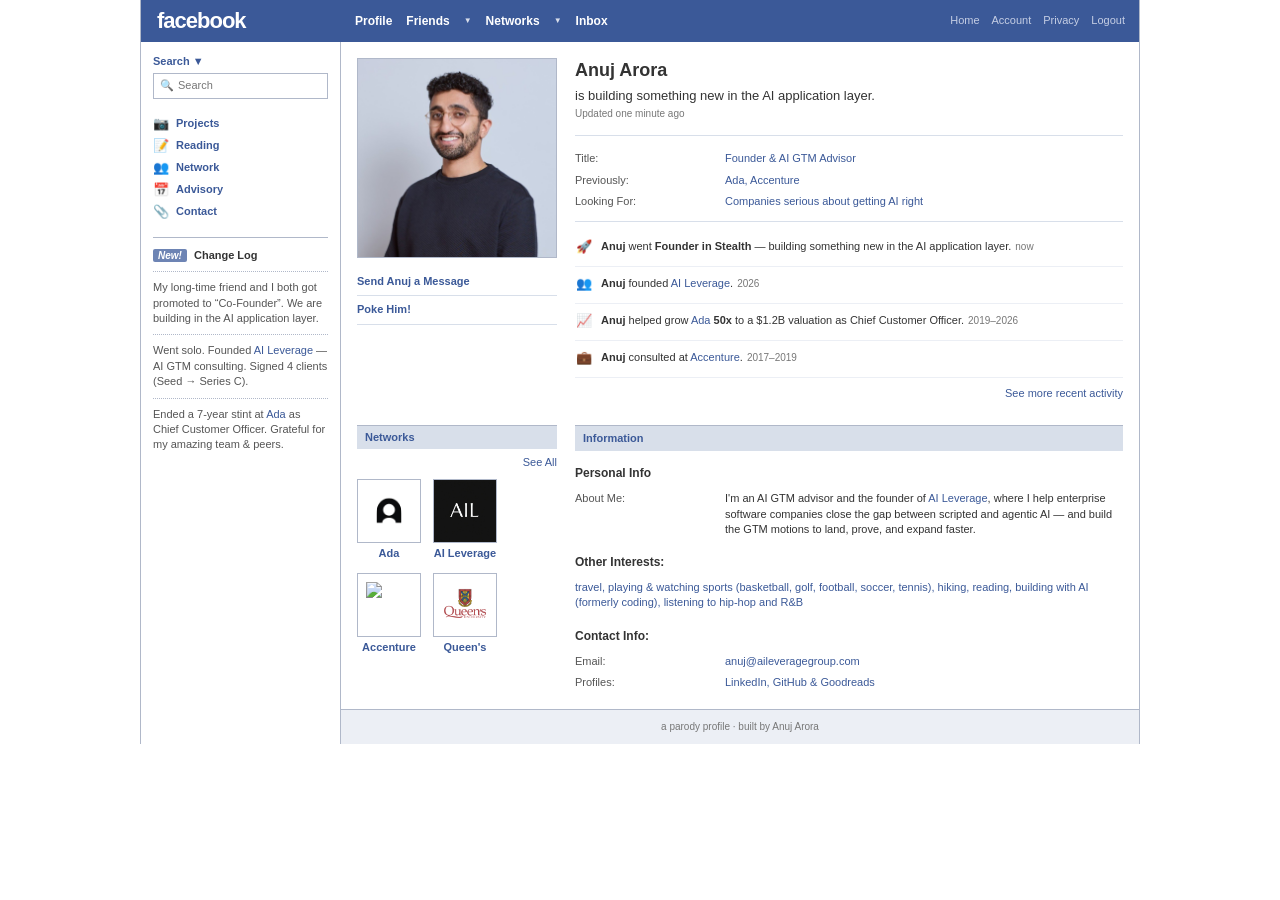
==== index.html @ 3909abc0 "Other Interests: add travel, reorder" ====
<!DOCTYPE html>
<html lang="en">
<head>
  <meta charset="UTF-8" />
  <meta name="viewport" content="width=device-width, initial-scale=1.0" />
  <title>Anuj Arora | facebook</title>
  <meta name="description" content="AI GTM advisor and founder of AI Leverage. Former Chief Customer Officer at Ada. (Now in glorious 2007 vision.)" />
  <meta name="author" content="Anuj Arora" />

  <meta property="og:title" content="Anuj Arora" />
  <meta property="og:description" content="AI GTM advisor and founder of AI Leverage. Former Chief Customer Officer at Ada." />
  <meta property="og:image" content="https://anujarora8.github.io/headshot.jpg" />
  <meta property="og:url" content="https://anujarora8.github.io/" />
  <meta property="og:type" content="website" />
  <meta name="twitter:card" content="summary" />
  <meta name="twitter:title" content="Anuj Arora" />
  <meta name="twitter:description" content="AI GTM advisor and founder of AI Leverage. Former Chief Customer Officer at Ada." />
  <meta name="twitter:image" content="https://anujarora8.github.io/headshot.jpg" />

  <style>
    :root {
      --fb-blue: #3b5998;
      --fb-blue-dark: #2f477a;
      --fb-link: #3b5998;
      --fb-light: #d8dfea;
      --fb-lighter: #eceff5;
      --fb-border: #b0b8c9;
      --fb-text: #333;
      --fb-gray: #777;
    }

    * { box-sizing: border-box; }

    body {
      margin: 0;
      background: #fff;
      color: var(--fb-text);
      font-family: 'Lucida Grande', Tahoma, Verdana, Arial, sans-serif;
      font-size: 11px;
      line-height: 1.4;
    }

    a { color: var(--fb-link); text-decoration: none; }
    a:hover { text-decoration: underline; }

    .page { max-width: 1000px; margin: 0 auto; border-left: 1px solid var(--fb-border); border-right: 1px solid var(--fb-border); }

    /* ---------- Top bar ---------- */
    .topbar {
      background: var(--fb-blue);
      display: flex;
      align-items: stretch;
      height: 42px;
    }
    .logo {
      background: var(--fb-blue);
      color: #fff;
      font-family: 'Lucida Grande', Tahoma, sans-serif;
      font-weight: bold;
      font-size: 22px;
      letter-spacing: -1px;
      padding: 0 16px;
      display: flex;
      align-items: center;
      width: 200px;
    }
    .nav {
      flex: 1;
      display: flex;
      align-items: center;
      gap: 14px;
      padding: 0 14px;
      color: #fff;
      font-size: 12px;
    }
    .nav span { cursor: default; user-select: none; }
    .nav .primary { font-weight: bold; }
    .nav .caret { font-size: 8px; opacity: 0.8; }
    .nav .right {
      margin-left: auto;
      display: flex;
      gap: 12px;
      font-size: 11px;
      color: #c5cee4;
    }
    .nav .right a { color: #c5cee4; }

    /* ---------- Layout ---------- */
    .layout { display: flex; }
    .sidebar { width: 200px; flex: 0 0 200px; padding: 12px; border-right: 1px solid var(--fb-border); }
    .main { flex: 1; background: #fff; }

    /* ---------- Sidebar ---------- */
    .search label { font-weight: bold; color: var(--fb-blue); display: block; margin-bottom: 4px; }
    .search .box {
      border: 1px solid var(--fb-border);
      background: #fff;
      padding: 4px 6px;
      display: flex;
      align-items: center;
      gap: 4px;
      color: var(--fb-gray);
    }
    .search .box span { color: #aaa; }

    .navlist { list-style: none; margin: 14px 0; padding: 0; }
    .navlist li { display: flex; align-items: center; gap: 7px; padding: 3px 0; color: var(--fb-link); font-weight: bold; }
    .navlist .ico {
      width: 16px; height: 16px;
      display: inline-flex; align-items: center; justify-content: center;
      font-size: 13px; flex: 0 0 16px;
    }
    .navlist a { font-weight: bold; }

    .changelog { border-top: 1px solid var(--fb-border); padding-top: 10px; margin-top: 12px; color: #555; }
    .changelog .tag {
      background: #6d84b4; color: #fff; font-weight: bold; font-style: italic;
      padding: 1px 5px; border-radius: 2px; font-size: 10px; margin-right: 4px;
    }
    .changelog strong { color: #333; }
    .changelog .cl-item { border-top: 1px dotted var(--fb-border); padding-top: 8px; margin-top: 8px; }
    .changelog .cl-item p { margin: 0; }

    .ad {
      margin-top: 16px;
      border: 1px solid var(--fb-border);
      text-align: center;
      background: linear-gradient(#5a5a5a, #2c2c2c);
      color: #fff;
      padding: 22px 10px 16px;
    }
    .ad .kicker { font-size: 9px; color: #bbb; letter-spacing: 1px; text-transform: uppercase; }
    .ad .mark { font-size: 26px; font-weight: bold; letter-spacing: 1px; margin: 18px 0 6px; }
    .ad .mark em { color: #f7b500; font-style: normal; }
    .ad .sub { font-size: 10px; color: #cfcfcf; }

    /* ---------- Main / profile head ---------- */
    .profile-top { display: flex; gap: 18px; padding: 16px; }
    .photo {
      width: 200px; flex: 0 0 200px;
    }
    .photo img { width: 100%; display: block; border: 1px solid var(--fb-border); }
    .photo .actions { margin-top: 10px; }
    .photo .actions a { display: block; padding: 6px 0; border-bottom: 1px solid var(--fb-light); font-weight: bold; }

    .id { flex: 1; }
    .id h1 { font-size: 18px; font-weight: bold; color: #333; margin: 0 0 4px; }
    .id .status { font-size: 13px; color: #333; margin-bottom: 2px; }
    .id .updated { font-size: 10px; color: var(--fb-gray); margin-bottom: 14px; }

    .info-table { border-top: 1px solid var(--fb-light); padding-top: 12px; }
    .info-table .row { display: flex; padding: 3px 0; }
    .info-table .k { width: 150px; flex: 0 0 150px; color: #555; }
    .info-table .v { color: var(--fb-link); }

    /* ---------- Mini feed ---------- */
    .feed { padding: 8px 0 0; margin-top: 8px; border-top: 1px solid var(--fb-light); }
    .feed .item {
      display: flex; align-items: flex-start; gap: 8px;
      padding: 9px 0; border-bottom: 1px solid var(--fb-lighter);
    }
    .feed .fico {
      width: 18px; height: 18px; flex: 0 0 18px;
      display: inline-flex; align-items: center; justify-content: center; font-size: 13px;
    }
    .feed .txt { flex: 1; }
    .feed .time { color: var(--fb-gray); font-size: 10px; margin-left: 4px; }
    .feed .x { color: #ccc; font-size: 12px; }
    .feed .more { text-align: right; padding: 8px 0; }

    /* ---------- Mutual friends ---------- */
    .mutual { margin-top: 0; }
    .panel-head {
      background: var(--fb-light); color: var(--fb-blue); font-weight: bold;
      padding: 4px 8px; border-top: 1px solid var(--fb-border);
      display: flex; justify-content: space-between; align-items: center;
    }
    .mutual .sub { padding: 6px 0 8px; color: #555; display: flex; justify-content: space-between; }
    .friends-grid { display: flex; flex-wrap: wrap; gap: 12px; padding-bottom: 8px; max-width: 140px; }
    .friend { text-align: center; width: 64px; }
    .friend .thumb {
      width: 64px; height: 64px;
      display: flex; align-items: center; justify-content: center;
      font-weight: bold; color: #fff; font-size: 20px; overflow: hidden;
    }
    .friend .thumb img { width: 100%; height: 100%; display: block; }
    .friend .thumb img.contain { object-fit: contain; padding: 8px; box-sizing: border-box; background: #fff; }
    .friend .thumb img.cover { object-fit: cover; }
    .friend .name { color: var(--fb-link); font-weight: bold; margin-top: 3px; }

    /* ---------- Information block ---------- */
    .information { padding: 14px 16px 24px; }
    .information .block-title {
      background: var(--fb-light); color: var(--fb-blue); font-weight: bold;
      padding: 5px 8px; border-top: 1px solid var(--fb-border); margin-bottom: 12px;
    }
    .information h3 { font-size: 12px; color: #333; margin: 14px 0 6px; }
    .information .row { display: flex; padding: 3px 0; }
    .information .k { width: 150px; flex: 0 0 150px; color: #555; }
    .information .v { color: var(--fb-link); }
    .information .v.text { color: #333; }

    .footer {
      border-top: 1px solid var(--fb-border); background: var(--fb-lighter);
      padding: 10px 16px; color: var(--fb-gray); font-size: 10px; text-align: center;
    }

    .right-col { border-left: 1px solid var(--fb-light); }
    .main-cols { display: flex; }
    .col-left { flex: 1; min-width: 0; }
    .col-info { width: 100%; }

    @media (max-width: 760px) {
      .sidebar { display: none; }
      .profile-top { flex-direction: column; }
      .photo { width: 100%; flex: 0 0 auto; max-width: 240px; }
      .info-table .k, .information .k { width: 120px; flex-basis: 120px; }
    }
  </style>
</head>
<body>
  <div class="page">

    <!-- ===== Top bar ===== -->
    <div class="topbar">
      <div class="logo">facebook</div>
      <div class="nav">
        <span class="primary">Profile</span>
        <span class="primary">Friends</span><span class="caret">&#9660;</span>
        <span class="primary">Networks</span><span class="caret">&#9660;</span>
        <span class="primary">Inbox</span>
        <span class="right">
          <span>Home</span>
          <span>Account</span>
          <span>Privacy</span>
          <span>Logout</span>
        </span>
      </div>
    </div>

    <!-- ===== Layout ===== -->
    <div class="layout">

      <!-- ----- Sidebar ----- -->
      <div class="sidebar">
        <div class="search">
          <label>Search &#9660;</label>
          <div class="box"><span>&#128269;</span> Search</div>
        </div>

        <ul class="navlist">
          <li><span class="ico">&#128247;</span><a href="https://github.com/anujarora8" target="_blank" rel="noopener">Projects</a></li>
          <li><span class="ico">&#128221;</span><a href="https://goodreads.com/anujarora" target="_blank" rel="noopener">Reading</a></li>
          <li><span class="ico">&#128101;</span><a href="https://linkedin.com/in/anujarora95" target="_blank" rel="noopener">Network</a></li>
          <li><span class="ico">&#128197;</span><a href="https://aileverage.dev" target="_blank" rel="noopener">Advisory</a></li>
          <li><span class="ico">&#128206;</span><a href="mailto:anuj@aileveragegroup.com">Contact</a></li>
        </ul>

        <div class="changelog">
          <span class="tag">New!</span> <strong>Change Log</strong>
          <div class="cl-item"><p>My long-time friend and I both got promoted to &ldquo;Co-Founder&rdquo;. We are building in the AI application layer.</p></div>
          <div class="cl-item"><p>Went solo. Founded <a href="https://aileverage.dev" target="_blank" rel="noopener">AI Leverage</a> &mdash; AI GTM consulting. Signed 4 clients (Seed &rarr; Series C).</p></div>
          <div class="cl-item"><p>Ended a 7-year stint at <a href="https://ada.cx" target="_blank" rel="noopener">Ada</a> as Chief Customer Officer. Grateful for my amazing team &amp; peers.</p></div>
        </div>
      </div>

      <!-- ----- Main ----- -->
      <div class="main">

        <div class="profile-top">
          <div class="photo">
            <img src="https://anujarora8.github.io/headshot.jpg" alt="Anuj Arora" />
            <div class="actions">
              <a href="mailto:anuj@aileveragegroup.com">Send Anuj a Message</a>
              <a href="mailto:anuj@aileveragegroup.com?subject=You've%20been%20POKED&body=You've%20been%20POKED">Poke Him!</a>
            </div>
          </div>

          <div class="id">
            <h1>Anuj Arora</h1>
            <div class="status">is building something new in the AI application layer.</div>
            <div class="updated">Updated one minute ago</div>

            <div class="info-table">
              <div class="row"><div class="k">Title:</div><div class="v">Founder &amp; AI GTM Advisor</div></div>
              <div class="row"><div class="k">Previously:</div><div class="v"><a href="https://ada.cx" target="_blank" rel="noopener">Ada</a>, <a href="https://www.accenture.com/" target="_blank" rel="noopener">Accenture</a></div></div>
              <div class="row"><div class="k">Looking For:</div><div class="v">Companies serious about getting AI right</div></div>
            </div>

            <!-- ----- Mini feed ----- -->
            <div class="feed">
              <div class="item">
                <span class="fico">&#128640;</span>
                <div class="txt"><strong>Anuj</strong> went <strong>Founder in Stealth</strong> &mdash; building something new in the AI application layer.<span class="time">now</span></div>
              </div>
              <div class="item">
                <span class="fico">&#128101;</span>
                <div class="txt"><strong>Anuj</strong> founded <a href="https://aileverage.dev" target="_blank" rel="noopener">AI Leverage</a>.<span class="time">2026</span></div>
              </div>
              <div class="item">
                <span class="fico">&#128200;</span>
                <div class="txt"><strong>Anuj</strong> helped grow <a href="https://ada.cx" target="_blank" rel="noopener">Ada</a> <strong>50x</strong> to a $1.2B valuation as Chief Customer Officer.<span class="time">2019&ndash;2026</span></div>
              </div>
              <div class="item">
                <span class="fico">&#128188;</span>
                <div class="txt"><strong>Anuj</strong> consulted at <a href="https://www.accenture.com/" target="_blank" rel="noopener">Accenture</a>.<span class="time">2017&ndash;2019</span></div>
              </div>
              <div class="more"><a href="https://linkedin.com/in/anujarora95" target="_blank" rel="noopener">See more recent activity</a></div>
            </div>
          </div>
        </div>

        <!-- ----- Mutual friends ----- -->
        <div class="profile-top" style="padding-top:0;">
          <div class="photo mutual">
            <div class="panel-head"><span>Networks</span></div>
            <div class="sub"><span></span><a href="https://linkedin.com/in/anujarora95" target="_blank" rel="noopener">See All</a></div>
            <div class="friends-grid">
              <div class="friend"><div class="thumb"><img class="contain" src="ada.png" alt="Ada" /></div><div class="name">Ada</div></div>
              <div class="friend"><div class="thumb"><img class="cover" src="ail.png" alt="AI Leverage" /></div><div class="name">AI&nbsp;Leverage</div></div>
              <div class="friend"><div class="thumb"><img class="contain" src="accenture.png" alt="Accenture" /></div><div class="name">Accenture</div></div>
              <div class="friend"><div class="thumb"><img class="contain" src="queens.png" alt="Queen's University" /></div><div class="name">Queen's</div></div>
            </div>
          </div>

          <!-- ----- Information ----- -->
          <div class="id">
            <div class="information" style="padding:0;">
              <div class="block-title">Information</div>

              <h3>Personal Info</h3>
              <div class="row"><div class="k">About Me:</div><div class="v text">I'm an AI GTM advisor and the founder of <a href="https://aileverage.dev" target="_blank" rel="noopener">AI Leverage</a>, where I help enterprise software companies close the gap between scripted and agentic AI &mdash; and build the GTM motions to land, prove, and expand faster.</div></div>

              <h3>Other Interests:</h3>
              <div class="row"><div class="v">travel, playing &amp; watching sports (basketball, golf, football, soccer, tennis), hiking, reading, building with AI (formerly coding), listening to hip-hop and R&amp;B</div></div>

              <h3>Contact Info:</h3>
              <div class="row"><div class="k">Email:</div><div class="v"><a href="mailto:anuj@aileveragegroup.com">anuj@aileveragegroup.com</a></div></div>
              <div class="row"><div class="k">Profiles:</div><div class="v"><a href="https://linkedin.com/in/anujarora95" target="_blank" rel="noopener">LinkedIn</a>, <a href="https://github.com/anujarora8" target="_blank" rel="noopener">GitHub</a> &amp; <a href="https://goodreads.com/anujarora" target="_blank" rel="noopener">Goodreads</a></div></div>
            </div>
          </div>
        </div>

        <div class="footer">
          a parody profile &middot; built by Anuj Arora
        </div>

      </div>
    </div>
  </div>
</body>
</html>
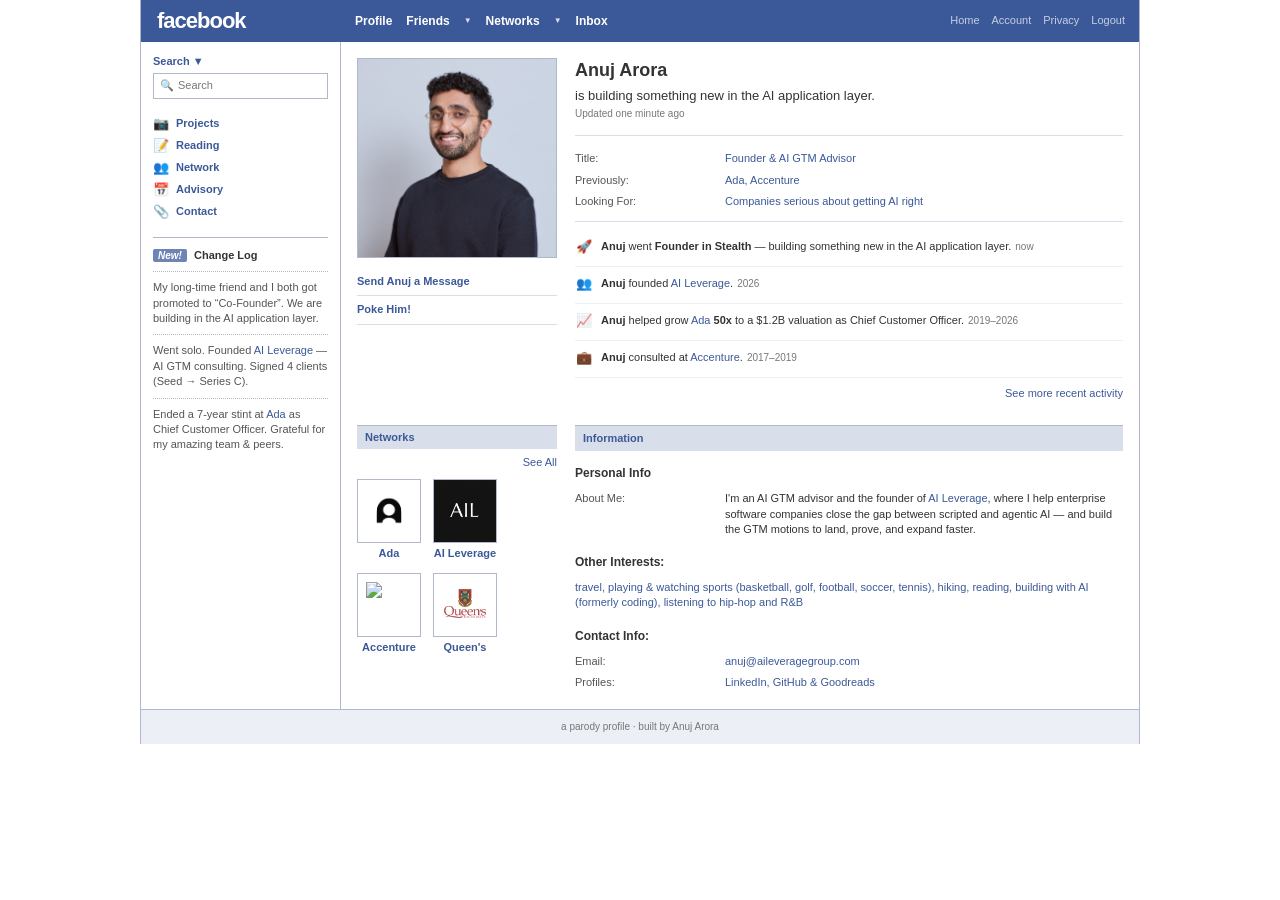
==== commit 57a276df: "Move footer to page level so it stays last on mobile (below Change Log)" ====
--- a/index.html
+++ b/index.html
@@ -211,10 +211,25 @@
     .col-info { width: 100%; }
 
     @media (max-width: 760px) {
-      .sidebar { display: none; }
-      .profile-top { flex-direction: column; }
-      .photo { width: 100%; flex: 0 0 auto; max-width: 240px; }
-      .info-table .k, .information .k { width: 120px; flex-basis: 120px; }
+      /* Header: let it wrap instead of clipping, drop secondary links */
+      .topbar { height: auto; }
+      .logo { width: auto; font-size: 20px; padding: 8px 14px; }
+      .nav { flex-wrap: wrap; gap: 8px 12px; height: auto; padding: 8px 14px; }
+      .nav .right { display: none; }
+
+      /* Stack the columns: main content first, sidebar (Change Log) below */
+      .layout { flex-direction: column; }
+      .main { order: 1; }
+      .sidebar {
+        order: 2; width: auto; flex: 0 0 auto;
+        border-right: none; border-top: 1px solid var(--fb-border);
+      }
+
+      /* Profile head + Networks/Information rows stack vertically */
+      .profile-top { flex-direction: column; gap: 14px; }
+      .photo { width: 100%; flex: 0 0 auto; max-width: 260px; }
+      .photo.mutual { max-width: none; }
+      .info-table .k, .information .k { width: 110px; flex-basis: 110px; }
     }
   </style>
 </head>
@@ -341,11 +356,11 @@
           </div>
         </div>
 
-        <div class="footer">
-          a parody profile &middot; built by Anuj Arora
-        </div>
-
       </div>
+    </div>
+
+    <div class="footer">
+      a parody profile &middot; built by Anuj Arora
     </div>
   </div>
 </body>
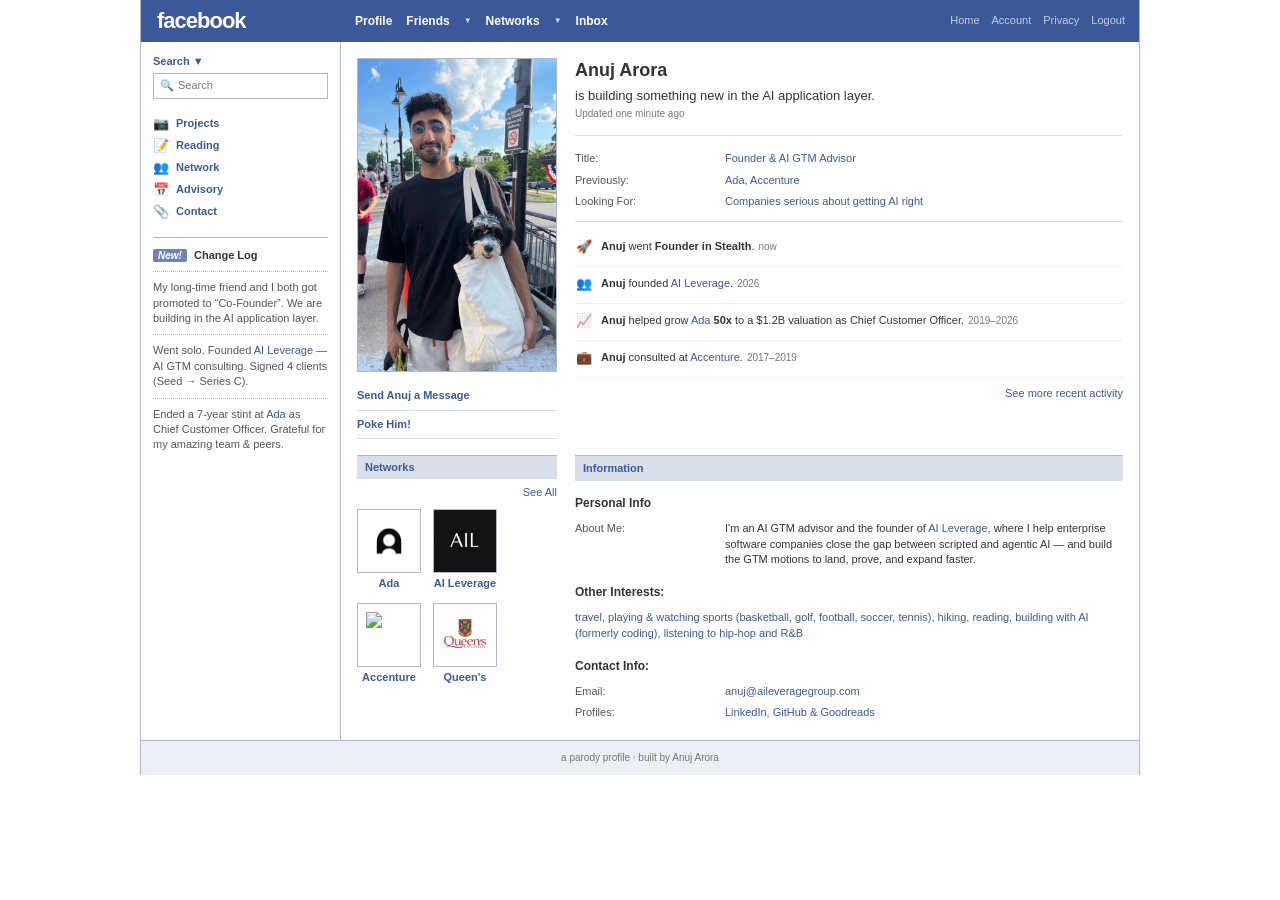
==== commit ce5a7a7c: "Timeline: shorten Founder in Stealth item" ====
--- a/index.html
+++ b/index.html
@@ -306,7 +306,7 @@
             <div class="feed">
               <div class="item">
                 <span class="fico">&#128640;</span>
-                <div class="txt"><strong>Anuj</strong> went <strong>Founder in Stealth</strong> &mdash; building something new in the AI application layer.<span class="time">now</span></div>
+                <div class="txt"><strong>Anuj</strong> went <strong>Founder in Stealth</strong>.<span class="time">now</span></div>
               </div>
               <div class="item">
                 <span class="fico">&#128101;</span>
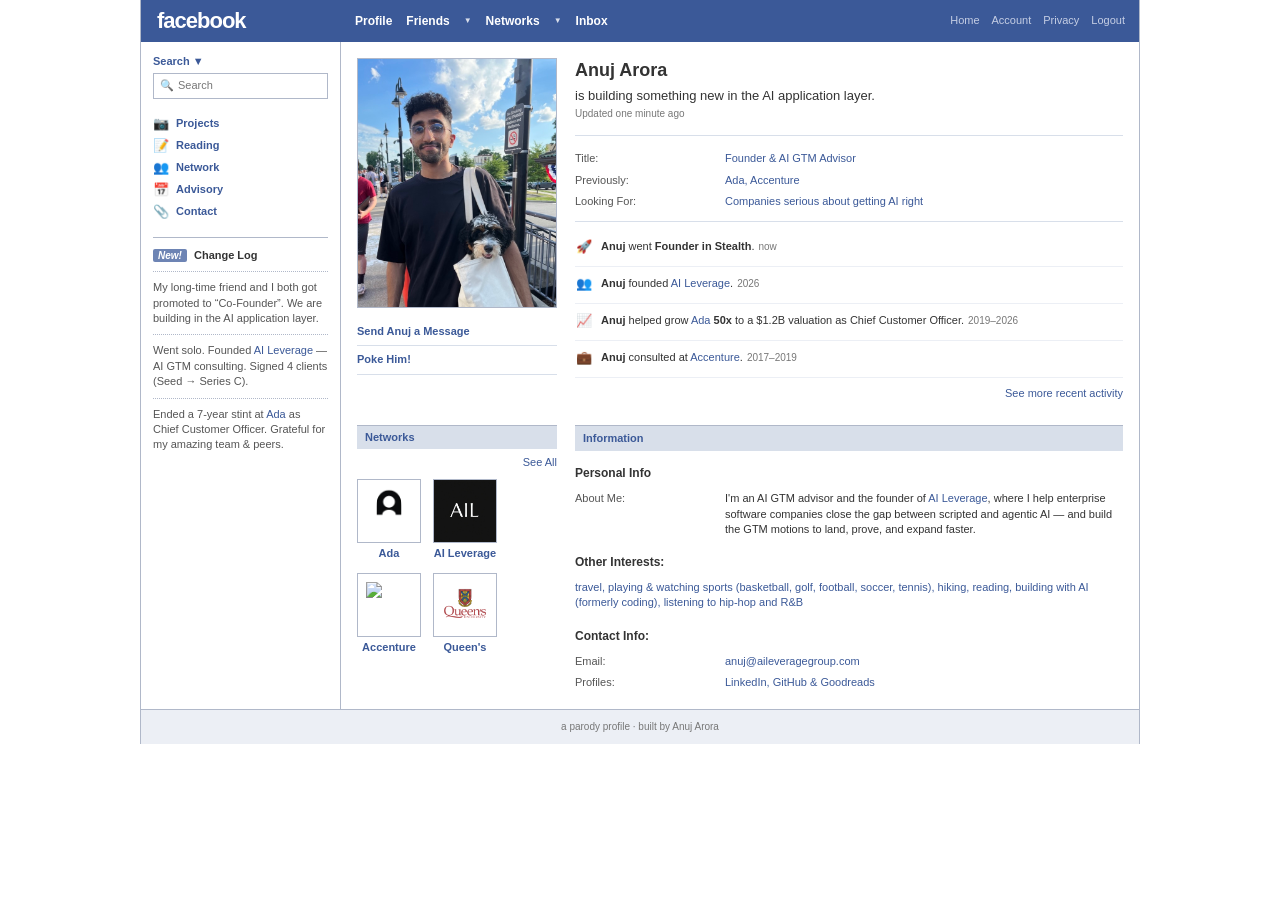
==== commit cb2d68d4: "Compact: crop profile photo to 4:5 portrait (anchor top)" ====
--- a/index.html
+++ b/index.html
@@ -139,7 +139,7 @@
     .photo {
       width: 200px; flex: 0 0 200px;
     }
-    .photo img { width: 100%; display: block; border: 1px solid var(--fb-border); }
+    .photo img { width: 100%; aspect-ratio: 4 / 5; object-fit: cover; object-position: top center; display: block; border: 1px solid var(--fb-border); }
     .photo .actions { margin-top: 10px; }
     .photo .actions a { display: block; padding: 6px 0; border-bottom: 1px solid var(--fb-light); font-weight: bold; }
 
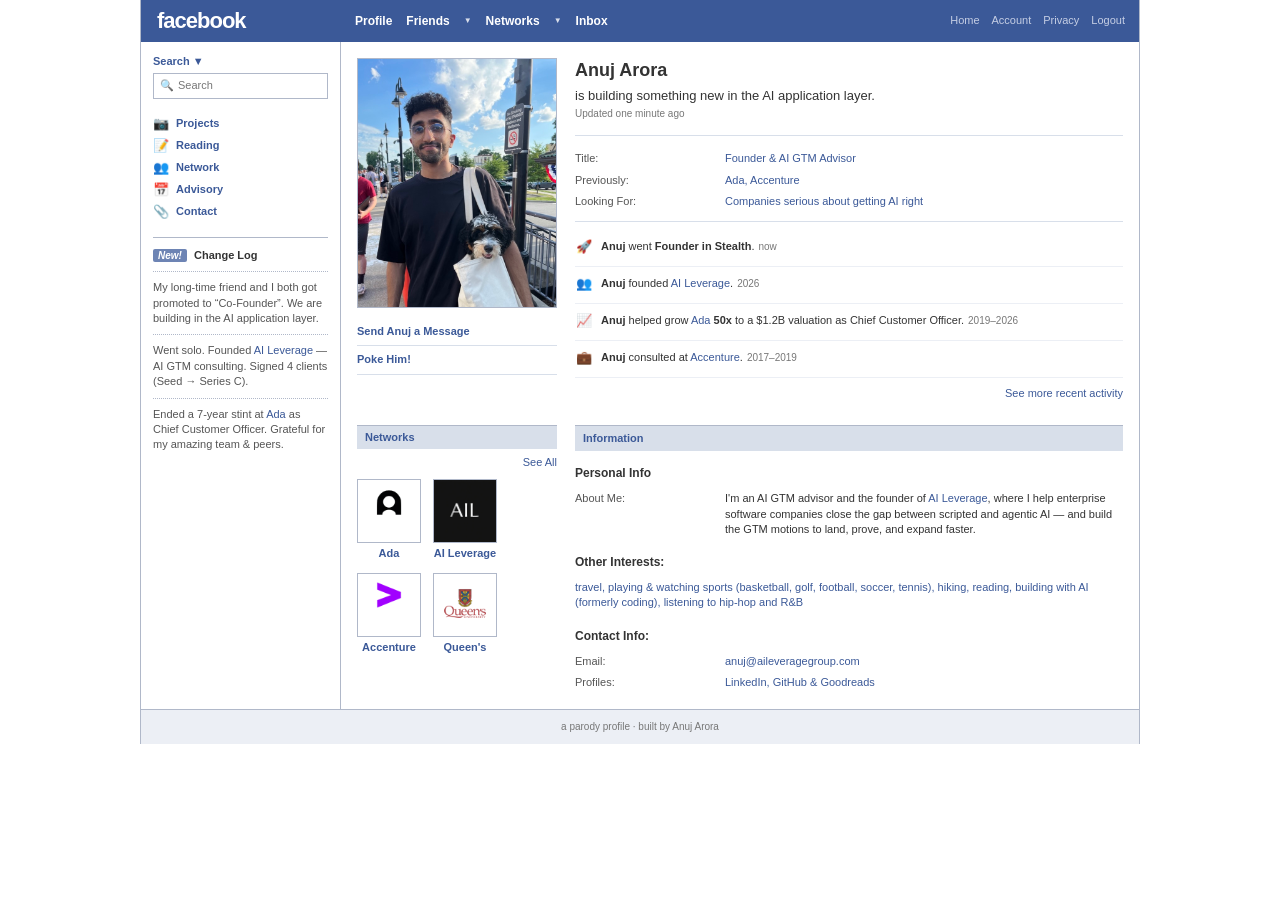
==== commit be68a5fb: "Add favicon + theme-color; link Network logos to their sites" ====
--- a/index.html
+++ b/index.html
@@ -16,6 +16,10 @@
   <meta name="twitter:title" content="Anuj Arora" />
   <meta name="twitter:description" content="AI GTM advisor and founder of AI Leverage. Former Chief Customer Officer at Ada." />
   <meta name="twitter:image" content="https://anujarora8.github.io/headshot.jpg" />
+
+  <link rel="icon" type="image/png" href="favicon.png" />
+  <link rel="apple-touch-icon" href="apple-touch-icon.png" />
+  <meta name="theme-color" content="#3b5998" />
 
   <style>
     :root {
@@ -177,7 +181,10 @@
     }
     .mutual .sub { padding: 6px 0 8px; color: #555; display: flex; justify-content: space-between; }
     .friends-grid { display: flex; flex-wrap: wrap; gap: 12px; padding-bottom: 8px; max-width: 140px; }
-    .friend { text-align: center; width: 64px; }
+    .friend { display: block; text-align: center; width: 64px; text-decoration: none; }
+    .friend:hover .name { text-decoration: underline; }
+    .friend .thumb { transition: opacity 0.15s; }
+    .friend:hover .thumb { opacity: 0.85; }
     .friend .thumb {
       width: 64px; height: 64px;
       display: flex; align-items: center; justify-content: center;
@@ -331,10 +338,10 @@
             <div class="panel-head"><span>Networks</span></div>
             <div class="sub"><span></span><a href="https://linkedin.com/in/anujarora95" target="_blank" rel="noopener">See All</a></div>
             <div class="friends-grid">
-              <div class="friend"><div class="thumb"><img class="contain" src="ada.png" alt="Ada" /></div><div class="name">Ada</div></div>
-              <div class="friend"><div class="thumb"><img class="cover" src="ail.png" alt="AI Leverage" /></div><div class="name">AI&nbsp;Leverage</div></div>
-              <div class="friend"><div class="thumb"><img class="contain" src="accenture.png" alt="Accenture" /></div><div class="name">Accenture</div></div>
-              <div class="friend"><div class="thumb"><img class="contain" src="queens.png" alt="Queen's University" /></div><div class="name">Queen's</div></div>
+              <a class="friend" href="https://ada.cx" target="_blank" rel="noopener"><div class="thumb"><img class="contain" src="ada.png" alt="Ada" /></div><div class="name">Ada</div></a>
+              <a class="friend" href="https://aileverage.dev" target="_blank" rel="noopener"><div class="thumb"><img class="cover" src="ail.png" alt="AI Leverage" /></div><div class="name">AI&nbsp;Leverage</div></a>
+              <a class="friend" href="https://www.accenture.com/" target="_blank" rel="noopener"><div class="thumb"><img class="contain" src="accenture.png" alt="Accenture" /></div><div class="name">Accenture</div></a>
+              <a class="friend" href="https://www.queensu.ca" target="_blank" rel="noopener"><div class="thumb"><img class="contain" src="queens.png" alt="Queen's University" /></div><div class="name">Queen's</div></a>
             </div>
           </div>
 
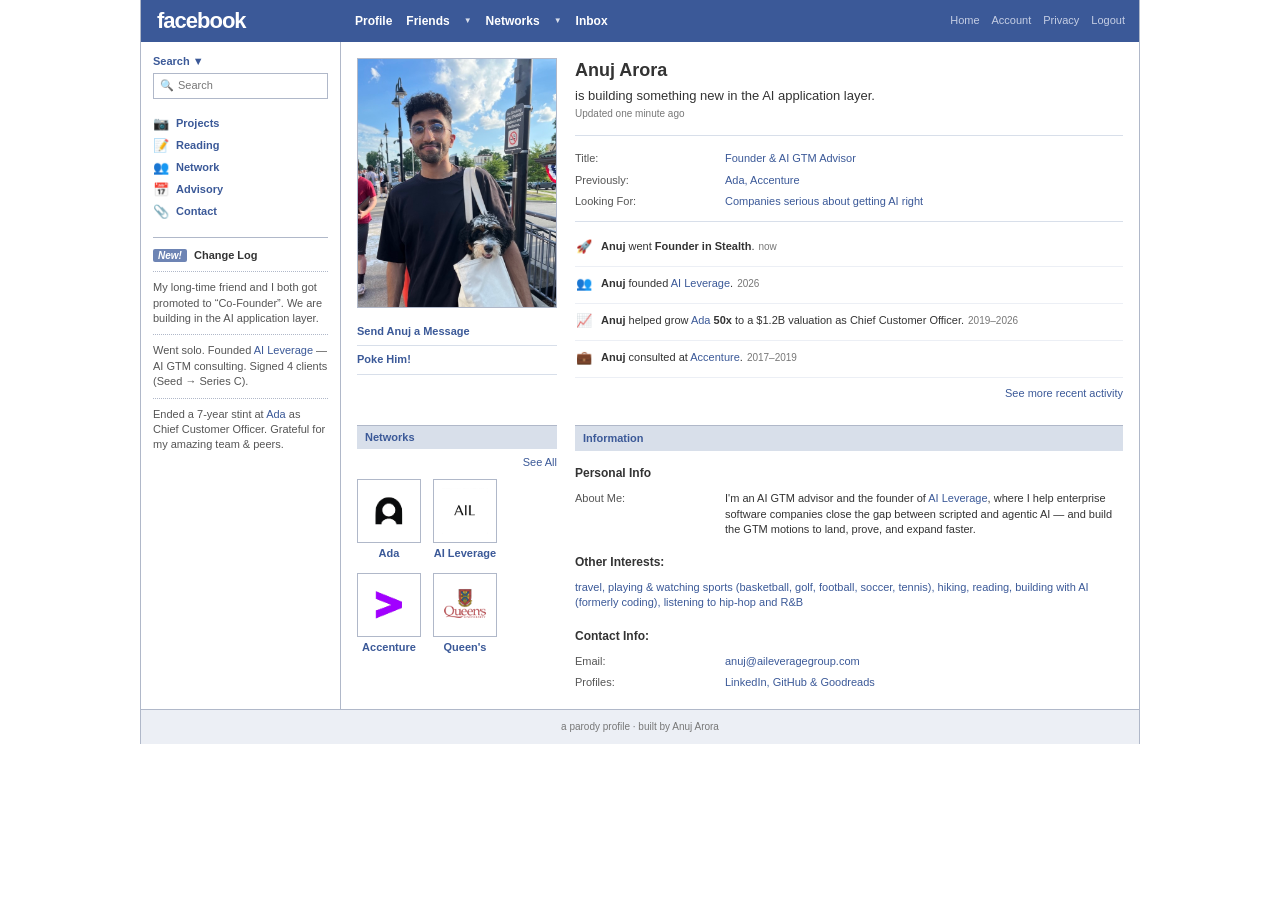
==== commit c512b25c: "Fix Networks logo sizing and AIL color - Trim baked-in transparent padding on Ada and Accenture PNGs" ====
--- a/index.html
+++ b/index.html
@@ -339,7 +339,7 @@
             <div class="sub"><span></span><a href="https://linkedin.com/in/anujarora95" target="_blank" rel="noopener">See All</a></div>
             <div class="friends-grid">
               <a class="friend" href="https://ada.cx" target="_blank" rel="noopener"><div class="thumb"><img class="contain" src="ada.png" alt="Ada" /></div><div class="name">Ada</div></a>
-              <a class="friend" href="https://aileverage.dev" target="_blank" rel="noopener"><div class="thumb"><img class="cover" src="ail.png" alt="AI Leverage" /></div><div class="name">AI&nbsp;Leverage</div></a>
+              <a class="friend" href="https://aileverage.dev" target="_blank" rel="noopener"><div class="thumb"><img class="contain" src="ail.png" alt="AI Leverage" /></div><div class="name">AI&nbsp;Leverage</div></a>
               <a class="friend" href="https://www.accenture.com/" target="_blank" rel="noopener"><div class="thumb"><img class="contain" src="accenture.png" alt="Accenture" /></div><div class="name">Accenture</div></a>
               <a class="friend" href="https://www.queensu.ca" target="_blank" rel="noopener"><div class="thumb"><img class="contain" src="queens.png" alt="Queen's University" /></div><div class="name">Queen's</div></a>
             </div>
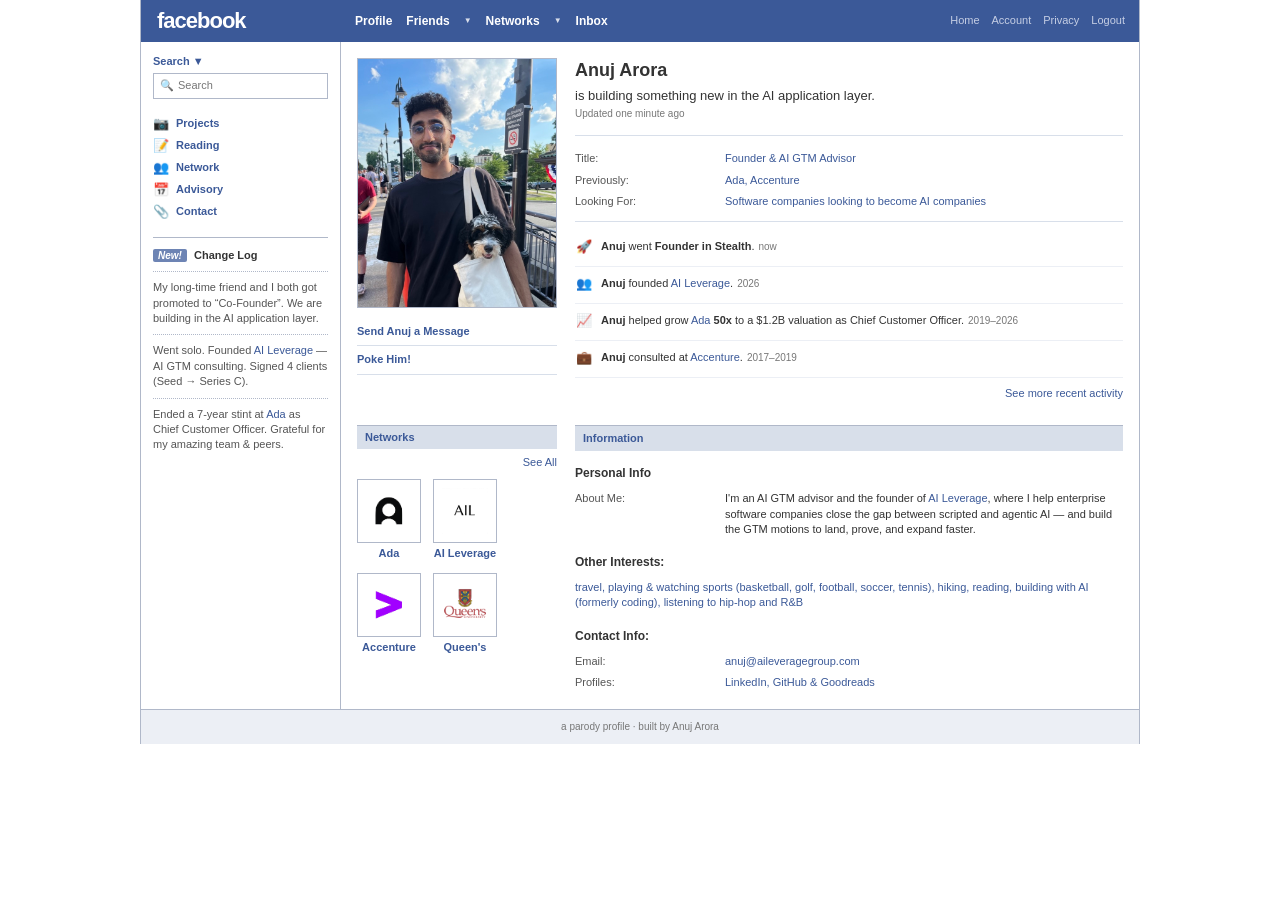
==== commit ce8dc70b: "Update Looking For copy Co-Authored-By: Claude Opus 4.8 (1M context) <noreply@anthropic.com>" ====
--- a/index.html
+++ b/index.html
@@ -306,7 +306,7 @@
             <div class="info-table">
               <div class="row"><div class="k">Title:</div><div class="v">Founder &amp; AI GTM Advisor</div></div>
               <div class="row"><div class="k">Previously:</div><div class="v"><a href="https://ada.cx" target="_blank" rel="noopener">Ada</a>, <a href="https://www.accenture.com/" target="_blank" rel="noopener">Accenture</a></div></div>
-              <div class="row"><div class="k">Looking For:</div><div class="v">Companies serious about getting AI right</div></div>
+              <div class="row"><div class="k">Looking For:</div><div class="v">Software companies looking to become AI companies</div></div>
             </div>
 
             <!-- ----- Mini feed ----- -->
